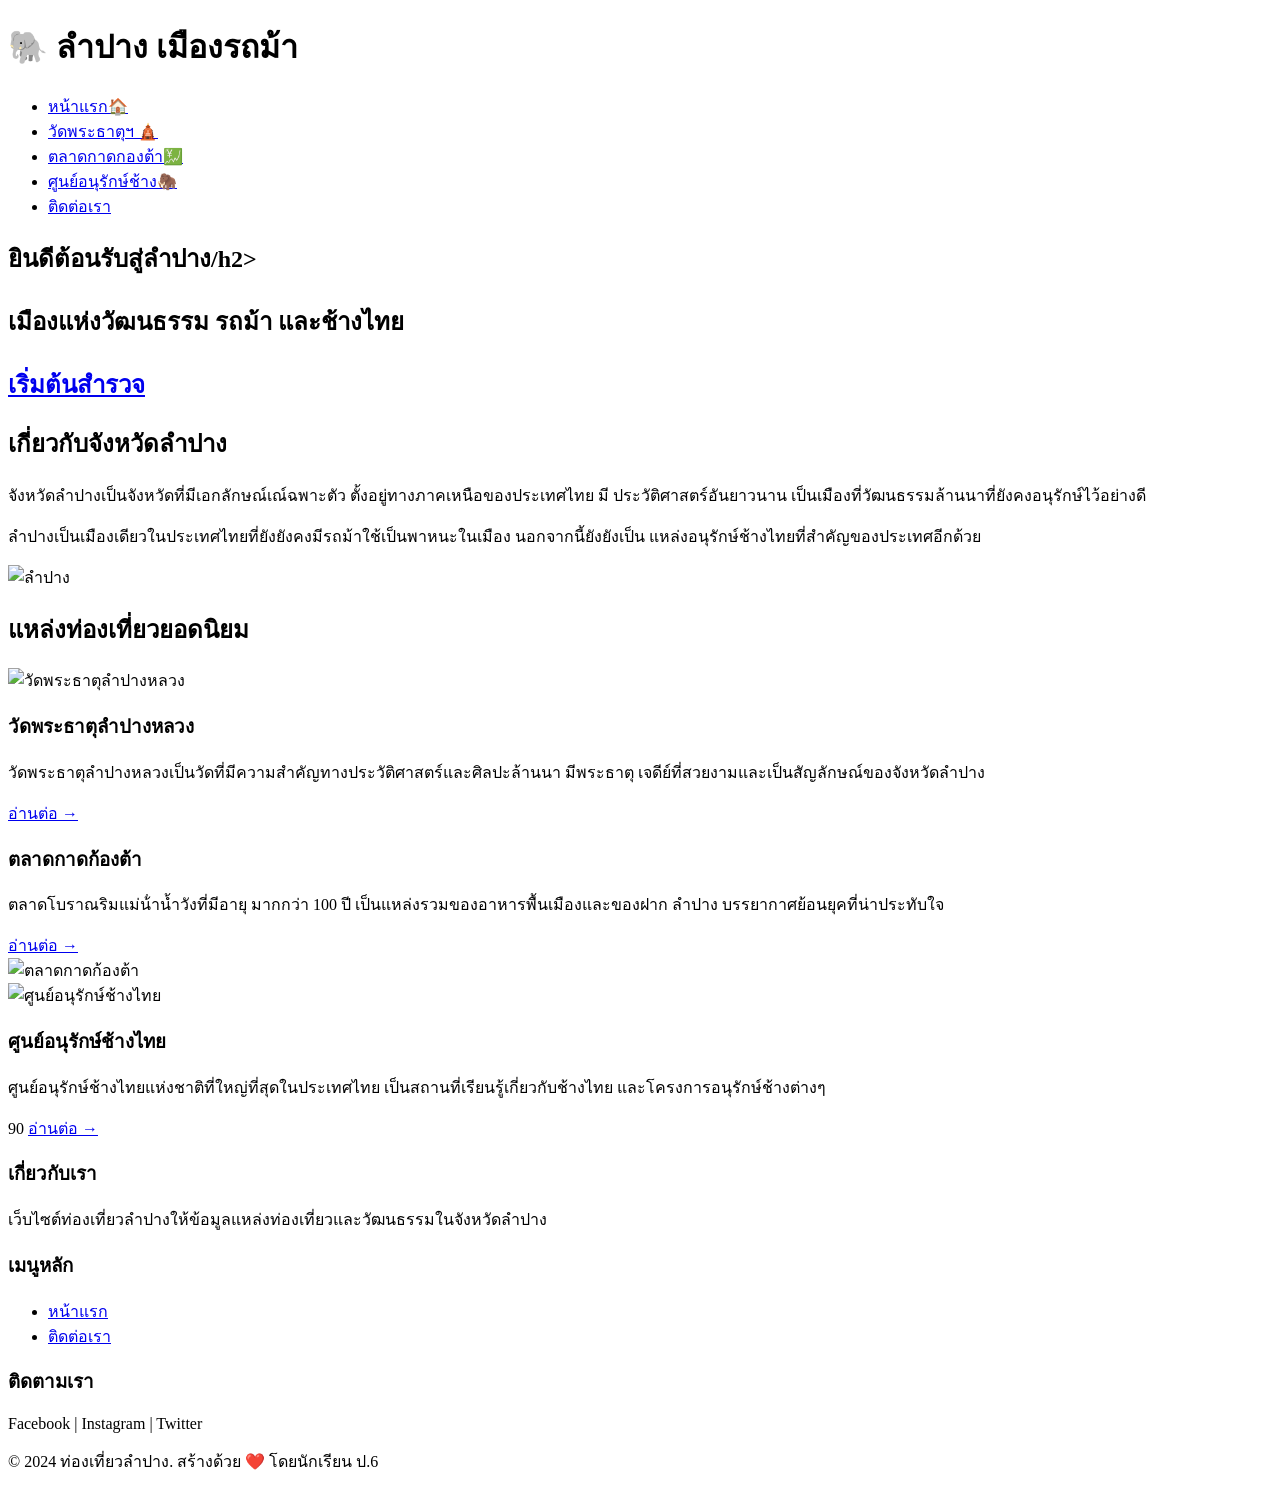
==== index.html @ 6d120a18 "Add files via upload" ====
<!DOCTYPE html>
<html lang="en">
<head>
    <meta charset="UTF-8">
    <meta name="viewport" content="width=device-width, initial-scale=1.0">
    <title>ท่องเที่ยวลำปาง เมืองรถม้า</title>
    <link rel="stylesheet" href="styles.css"> 
</head>
<body>
    <!-- Header และ Navigation -->
     <header>
        <div class="container">
            <div class="logo">
                <h1>🐘 ลําปาง เมืองรถม้า</h1>
            </div>
            <nav>
                 <ul>
                    <li><a href="index.html" class="active">หน้าแรก🏠</a></li>
                    <li><a href="wat-phra-that.html">วัดพระธาตุฯ 🛕</a></li>
                    <li><a href="kad-kong-ta.html">ตลาดกาดกองต้า💹</a></li>
                    <li><a href="elephant-center.html">ศูนย์อนุรักษ์ช้าง🦣</a></li>
                    <li><a href="contact.html">ติดต่อเรา</a></li>
                 </ul>
            </nav>
        </div>
     </header>

     <!-- Hero Section -->
     <section class="hero">
        <div class="hero-content">
        <h2>ยินดีต้อนรับสู่ลำปาง/h2>
        <p>เมืองแห่งวัฒนธรรม รถม้า และช้างไทย</p>
        <a href="#attractions" class="btn">เริ่มต้นสำรวจ</a>
        </div>
        </section>

        <!-- เกี่ยวกับลำปาง-->
 <section class="about" id="attractions">
    <div class="container">
    <h2 class="section-title">เกี่ยวกับจังหวัดลำปาง</h2>
    <div class="content-wrapper">
    <div class="content-text">
    <p>จังหวัดลําปางเป็นจังหวัดที่มีเอกลักษณ์เณ์ฉพาะตัว ตั้งอยู่ทางภาคเหนือของประเทศไทย มี
   ประวัติศาสตร์อันยาวนาน เป็นเมืองที่วัฒนธรรมล้านนาที่ยังคงอนุรักษ์ไว้อย่างดี</p>
   <p>ลําปางเป็นเมืองเดียวในประเทศไทยที่ยังยังคงมีรถม้าใช้เป็นพาหนะในเมือง นอกจากนี้ยังยังเป็น
   แหล่งอนุรักษ์ช้างไทยที่สำคัญของประเทศอีกด้วย</p>
    </div>
    <div class="content-image">
    <img src="images/lampang1.jpg" alt="ลําปาง">
    </div>
  </div>
 </div>
</section>

<!—แหล่งท่องเที่ยวยอดนิยม -->
<section class="attractions">
<div class="container">
<h2 class="section-title">แหล่งท่องเที่ยวยอดนิยม</h2>

<!-- สถานที่ 1 -->
<div class="attraction-item">
<div class="attraction-image">
<img src="images/Watphrathatlampangluang.jpg" alt="วัดพระธาตุลําปางหลวง">
</div>
<div class="attraction-content">
<h3>วัดพระธาตุลำปางหลวง</h3>
<p>วัดพระธาตุลําปางหลวงเป็นวัดที่มีความสําคัญทางประวัติศาสตร์และศิลปะล้านนา มีพระธาตุ
เจดีย์ที่สวยงามและเป็นสัญลักษณ์ของจังหวัดลําปาง</p>
<a href="wat-phra-that.html" class="btn-link">อ่านต่อ →</a>
</div>
</div>

<!-- สถานที่ 2 -->
 <div class="attraction-item reverse">
    <div class="attraction-content">
    <h3>ตลาดกาดก้องต้า</h3>
    <p>ตลาดโบราณริมแม่น้ําน้ำวังที่มีอายุ มากกว่า 100 ปี เป็นแหล่งรวมของอาหารพื้นเมืองและของฝาก
ลําปาง บรรยากาศย้อนยุคที่น่าประทับใจ</p>
<a href="kad-kong-ta.html" class="btn-link">อ่านต่อ →</a>
 </div>
 <div class="attraction-image">
 <img src="images/KadKongTa.jpg" alt="ตลาดกาดก้องต้า">
 </div>
 </div>

  <!-- สถานที่ 3 -->
  <div class="attraction-item">
    <div class="attraction-image">
    <img src="images/changthai1.jpg" alt="ศูนย์อนุรักษ์ช้างไทย">
    </div>
    <div class="attraction-content">
    <h3>ศูนย์อนุรักษ์ช้างไทย</h3>
    <p>ศูนย์อนุรักษ์ช้างไทยแห่งชาติที่ใหญ่ที่สุดในประเทศไทย เป็นสถานที่เรียนรู้เกี่ยวกับช้างไทย
   และโครงการอนุรักษ์ช้างต่างๆ</p>
   90 <a href="elephant-center.html" class="btn-link">อ่านต่อ →</a>
    </div>
    </div>
    </div>
</section>

<!-- Footer -->
<footer>
<div class="container">
<div class="footer-content">
<div class="footer-section">
<h3>เกี่ยวกับเรา</h3>
<p>เว็บไซต์ท่องเที่ยวลำปางให้ข้อมูลแหล่งท่องเที่ยวและวัฒนธรรมในจังหวัดลําปาง</p>
 </div>
 <div class="footer-section">
 <h3>เมนูหลัก</h3>
 <ul>
 <li><a href="index.html">หน้าแรก</a></li>
 <li><a href="contact.html">ติดต่อเรา</a></li>
 </ul>
 </div>
 <div class="footer-section">
 <h3>ติดตามเรา</h3>
 <p>Facebook | Instagram | Twitter</p>
 </div>
 </div>
 <div class="footer-bottom">
 <p>&copy; 2024 ท่องเที่ยวลําปาง. สร้างด้วย ❤️ โดยนักเรียน ป.6</p>
</div>
 </div>
 </footer>

</body>
</html>
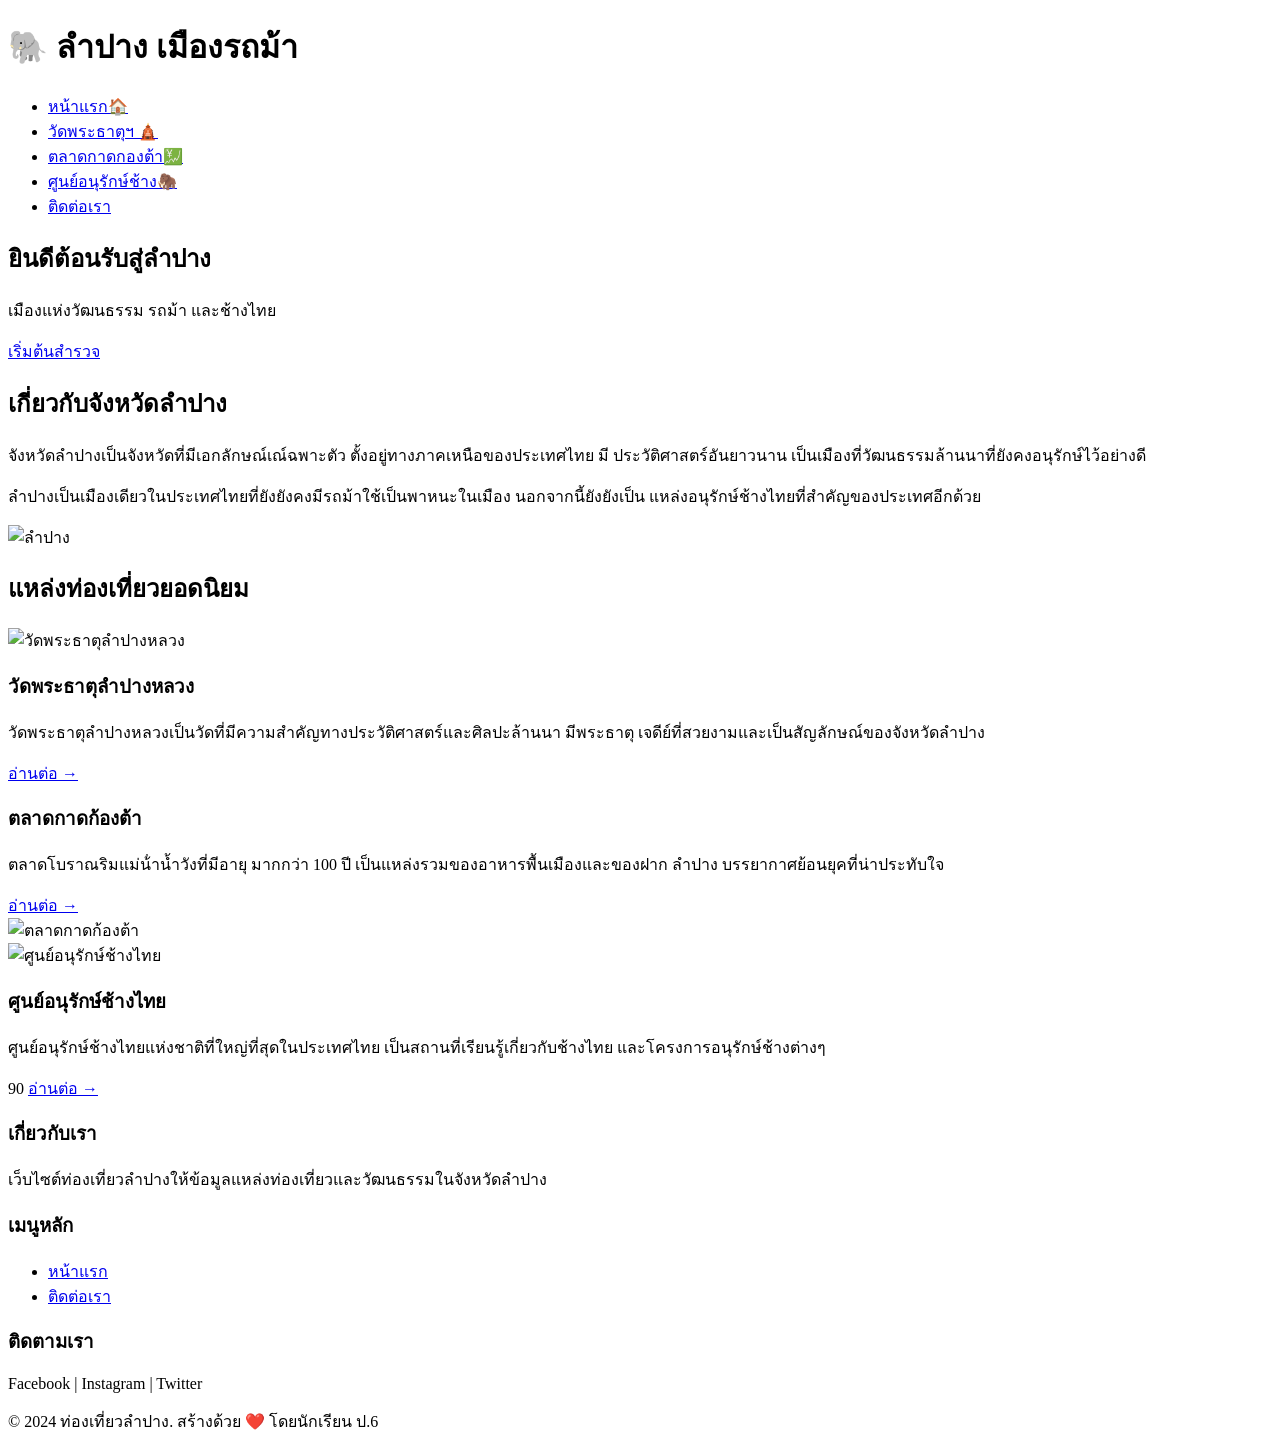
==== commit b6f5d55f: "Add files via upload" ====
--- a/index.html
+++ b/index.html
@@ -28,7 +28,7 @@
      <!-- Hero Section -->
      <section class="hero">
         <div class="hero-content">
-        <h2>ยินดีต้อนรับสู่ลำปาง/h2>
+        <h2>ยินดีต้อนรับสู่ลำปาง</h2>
         <p>เมืองแห่งวัฒนธรรม รถม้า และช้างไทย</p>
         <a href="#attractions" class="btn">เริ่มต้นสำรวจ</a>
         </div>
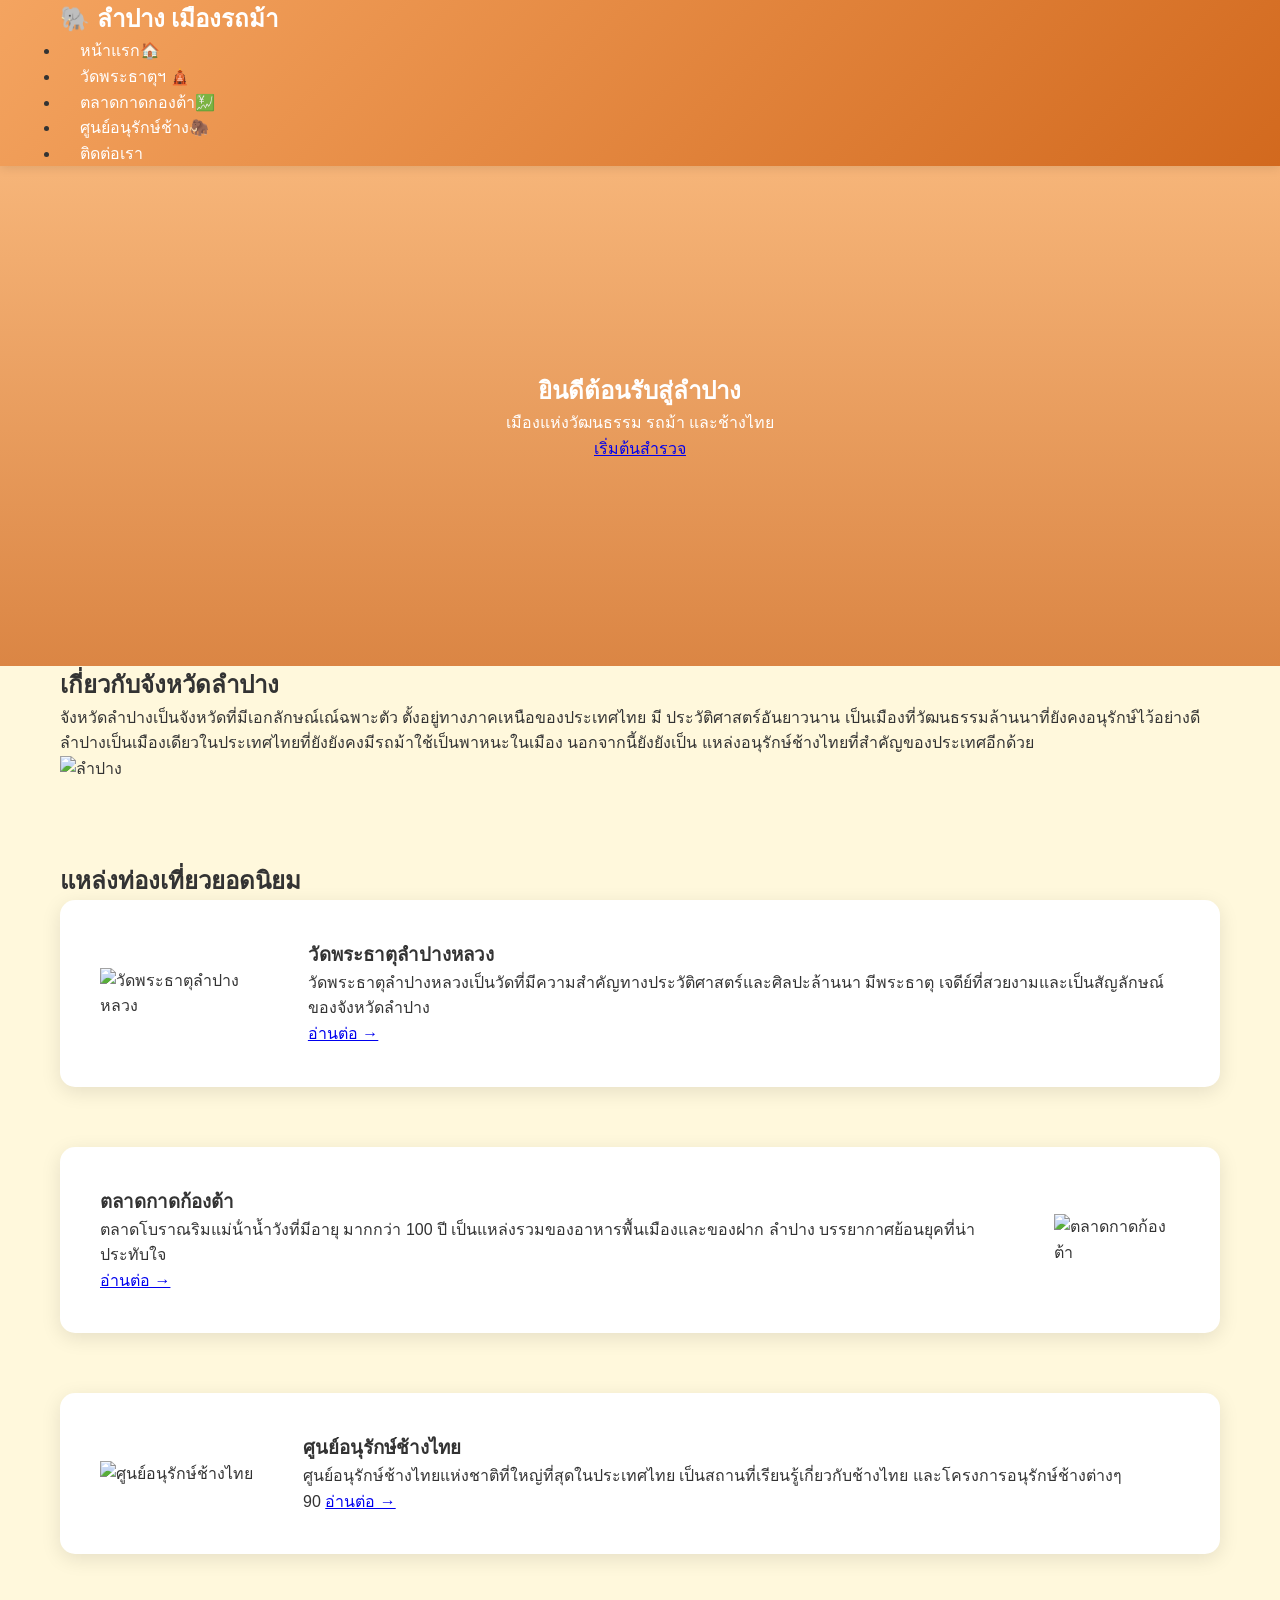
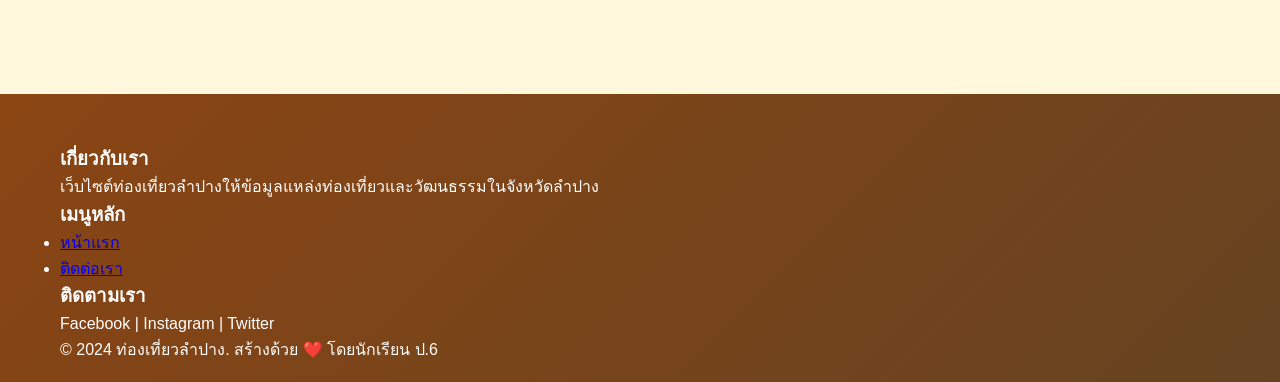
==== commit be90a559: "Update index.html" ====
--- a/index.html
+++ b/index.html
@@ -4,7 +4,7 @@
     <meta charset="UTF-8">
     <meta name="viewport" content="width=device-width, initial-scale=1.0">
     <title>ท่องเที่ยวลำปาง เมืองรถม้า</title>
-    <link rel="stylesheet" href="styles.css"> 
+    <link rel="stylesheet" href="style.css"> 
 </head>
 <body>
     <!-- Header และ Navigation -->
@@ -125,4 +125,5 @@
  </footer>
 
 </body>
-</html>+
+</html>
--- a/style.css
+++ b/style.css
@@ -0,0 +1,93 @@
+/* ========== ตั้งค่าพื้นฐาน ========== */
+* {
+    margin: 0;
+    padding: 0;
+    box-sizing: border-box;
+}
+
+body {
+    font-family: 'Segoe UI', Tahoma, Geneva, Verdana, sans-serif;
+    line-height: 1.6;
+    color: #333;
+    background-color: #FFF8DC;
+}
+
+.container {
+    max-width: 1200px;
+    margin: 0 auto;
+    padding: 0 20px;
+}
+
+/* ========== Header และ Navigation ========== */
+header {
+    background: linear-gradient(135deg, #F4A460 0%, #D2691E 100%);
+    box-shadow: 0 2px 10px rgba(0,0,0,0.1);
+    position: sticky;
+    top: 0;
+    z-index: 1000;
+}
+
+.logo h1 {
+    color: white; /* เติม ; */
+    font-size: 24px;
+    font-weight: bold;
+}
+
+nav ul li a {
+    color: white; /* เติม ; */
+    text-decoration: none;
+    padding: 10px 20px;
+    border-radius: 5px;
+    transition: all 0.3s ease;
+}
+
+/* ========== Hero Section ========== */
+.hero {
+    background: linear-gradient(rgba(244, 164, 96, 0.8), rgba(210, 105, 30, 0.8)),
+                url('images/lampang2.jpg') center/cover;
+    height: 500px;
+    display: flex;
+    align-items: center;
+    justify-content: center;
+    text-align: center;
+    color: white; /* เติม ; */
+}
+
+/* ========== Attraction Section (แก้คำที่พิมพ์เรียงตัวผิด) ========== */
+.attractions {
+    padding: 80px 0;
+}
+
+.attraction-item {
+    display: flex;
+    align-items: center;
+    gap: 50px;
+    margin-bottom: 60px;
+    background-color: white; /* เติม ; */
+    padding: 40px;
+    border-radius: 15px;
+    box-shadow: 0 5px 20px rgba(0,0,0,0.1);
+    transition: transform 0.3s ease;
+}
+
+.attraction-item:hover {
+    transform: translateY(-5px);
+    box-shadow: 0 10px 30px rgba(0,0,0,0.15);
+}
+
+/* ========== Contact & Footer ========== */
+.submit-btn {
+    width: 100%;
+    padding: 15px;
+    background: linear-gradient(135deg, #F4A460 0%, #D2691E 100%);
+    color: white; /* เติม ; */
+    border: none;
+    cursor: pointer;
+    font-weight: bold;
+}
+
+footer {
+    background: linear-gradient(135deg, #8B4513 0%, #654321 100%);
+    color: white; /* เติม ; */
+    padding: 50px 0 20px;
+}
